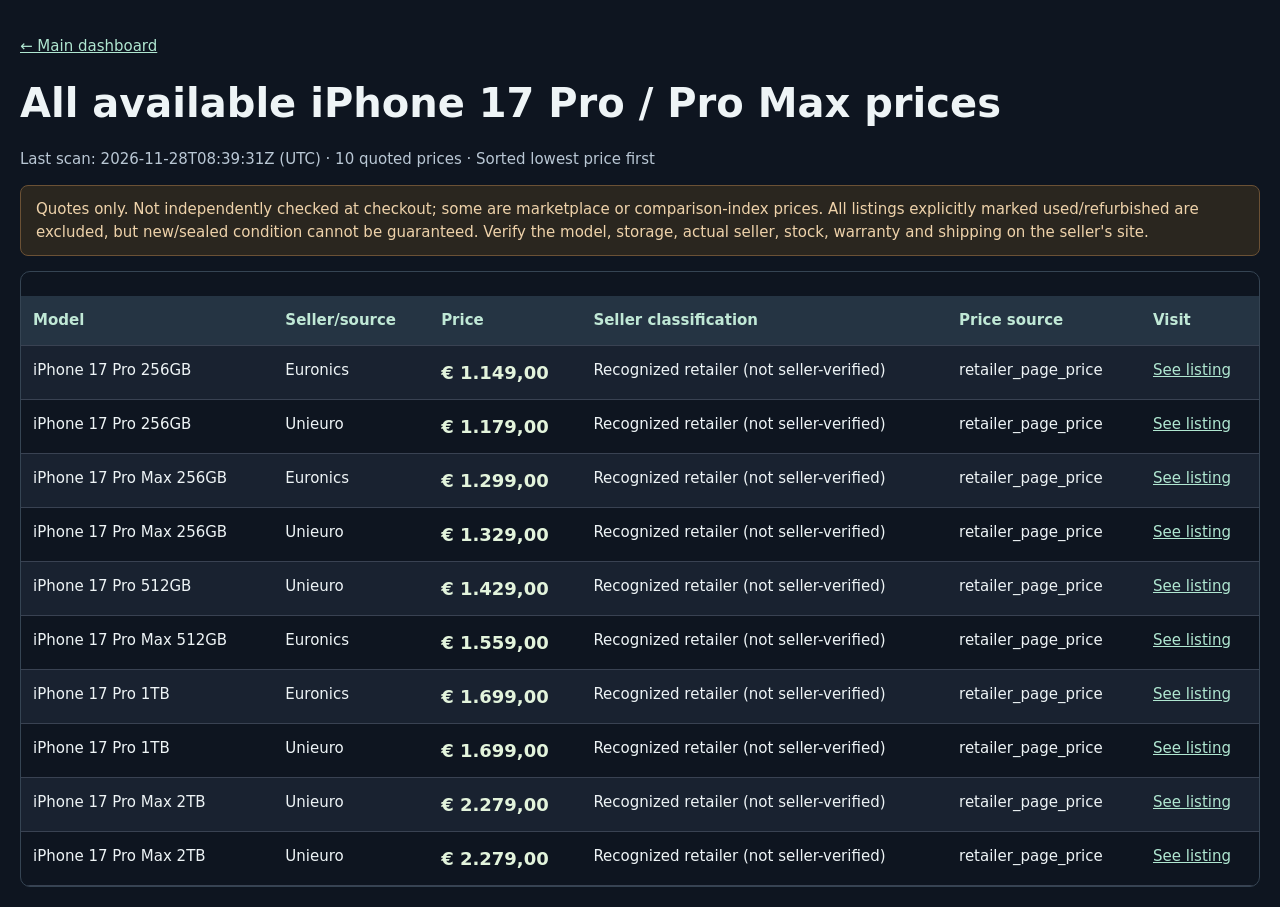
==== docs/data/prices.html @ 97929255 "data: hourly Italian iPhone price check" ====
<!doctype html><html lang="en"><head><meta charset="utf-8">
<meta name="viewport" content="width=device-width,initial-scale=1">
<title>Price Scout - All iPhone prices</title>
<style>
*{box-sizing:border-box}body{font:15px/1.5 system-ui,sans-serif;background:#0e1520;color:#eef4f6;margin:0;padding:20px}
main{max-width:1450px;margin:auto}h1{font-size:clamp(26px,4vw,40px);margin:12px 0}
p{color:#b9c7d4}a{color:#b0e7d1}table{width:100%;border-collapse:collapse;margin-top:24px}
th,td{text-align:left;border-bottom:1px solid #394252;padding:13px 12px;vertical-align:top}
th{background:#253443;color:#c0e8d6;position:sticky;top:0}
td strong{font-size:18px;white-space:nowrap;color:#e3f4dc}
tbody tr:nth-child(odd){background:#192230}
.scroller{overflow:auto;border:1px solid #354453;border-radius:10px}
.note{padding:12px 15px;border:1px solid #6b5135;border-radius:8px;background:#2a261f;color:#eed2aa}
</style></head><body><main><p><a href="../">← Main dashboard</a></p>
<h1>All available iPhone 17 Pro / Pro Max prices</h1>
<p>Last scan: 2026-11-28T08:39:31Z (UTC) · 10 quoted prices · Sorted lowest price first</p>
<p class="note">Quotes only. Not independently checked at checkout; some are marketplace or comparison-index prices.
All listings explicitly marked used/refurbished are excluded, but new/sealed condition cannot be guaranteed.
Verify the model, storage, actual seller, stock, warranty and shipping on the seller's site.</p>
<div class="scroller"><table><thead><tr><th>Model</th><th>Seller/source</th>
<th>Price</th><th>Seller classification</th><th>Price source</th><th>Visit</th>
</tr></thead><tbody><tr><td>iPhone 17 Pro 256GB</td><td>Euronics</td><td><strong>€ 1.149,00</strong></td><td>Recognized retailer (not seller-verified)</td><td>retailer_page_price</td><td><a rel='noopener noreferrer' target='_blank' href='https://www.euronics.it/telefonia/smartphone-e-cellulari/iphone/apple---iphone-17-pro-256gb-arancione-cosmico/252011576.html'>See listing</a></td></tr>
<tr><td>iPhone 17 Pro 256GB</td><td>Unieuro</td><td><strong>€ 1.179,00</strong></td><td>Recognized retailer (not seller-verified)</td><td>retailer_page_price</td><td><a rel='noopener noreferrer' target='_blank' href='https://www.unieuro.it/online/iPhone/iPhone-17-Pro-256GB-Blu-Profondo-pidAPLIPHONE17PRO256B?srsltid=AYCX9vLS0EcnNYbe7nT2cRvlKNrRDwTQU0F_ln6gCYMIBSN3Wp8_mXMH'>See listing</a></td></tr>
<tr><td>iPhone 17 Pro Max 256GB</td><td>Euronics</td><td><strong>€ 1.299,00</strong></td><td>Recognized retailer (not seller-verified)</td><td>retailer_page_price</td><td><a rel='noopener noreferrer' target='_blank' href='https://www.euronics.it/telefonia/smartphone-e-cellulari/iphone/apple---iphone-17-pro-max-256gb-blu-profondo/252011543.html'>See listing</a></td></tr>
<tr><td>iPhone 17 Pro Max 256GB</td><td>Unieuro</td><td><strong>€ 1.329,00</strong></td><td>Recognized retailer (not seller-verified)</td><td>retailer_page_price</td><td><a rel='noopener noreferrer' target='_blank' href='https://www.unieuro.it/online/iPhone/iPhone-17-Pro-Max-256GB-Argento-pidAPLIPHONE17PMAX256S?srsltid=AYCX9vKdFCT2Jado3sL8WPswBCR-O9xjeXpabRbj9XxHGFi4mGzAQP00'>See listing</a></td></tr>
<tr><td>iPhone 17 Pro 512GB</td><td>Unieuro</td><td><strong>€ 1.429,00</strong></td><td>Recognized retailer (not seller-verified)</td><td>retailer_page_price</td><td><a rel='noopener noreferrer' target='_blank' href='https://www.unieuro.it/online/iPhone/iPhone-17-Pro-512GB-Blu-Profondo-pidAPLIPHONE17PRO512B?srsltid=AYCX9vLOgrSZJpri4MDUjRY-WAeSzEc0OtWbik0Wd-L0rrJIj--ow540'>See listing</a></td></tr>
<tr><td>iPhone 17 Pro Max 512GB</td><td>Euronics</td><td><strong>€ 1.559,00</strong></td><td>Recognized retailer (not seller-verified)</td><td>retailer_page_price</td><td><a rel='noopener noreferrer' target='_blank' href='https://www.euronics.it/telefonia/smartphone-e-cellulari/iphone/apple---iphone-17-pro-max-512gb-blu-profondo/252011546.html'>See listing</a></td></tr>
<tr><td>iPhone 17 Pro 1TB</td><td>Euronics</td><td><strong>€ 1.699,00</strong></td><td>Recognized retailer (not seller-verified)</td><td>retailer_page_price</td><td><a rel='noopener noreferrer' target='_blank' href='https://www.euronics.it/telefonia/smartphone-e-cellulari/iphone/apple---iphone-17-pro-1tb-arancione-cosmico/252011582.html'>See listing</a></td></tr>
<tr><td>iPhone 17 Pro 1TB</td><td>Unieuro</td><td><strong>€ 1.699,00</strong></td><td>Recognized retailer (not seller-verified)</td><td>retailer_page_price</td><td><a rel='noopener noreferrer' target='_blank' href='https://www.unieuro.it/online/iPhone/iPhone-17-Pro-1TB-Argento-pidILIIPHONE17PRO1TBS?srsltid=AYCX9vKCCN0sAsEZV-HgGHBzeiF1P1r1R5F8ExxjlYKS-PmPMAExKgMg'>See listing</a></td></tr>
<tr><td>iPhone 17 Pro Max 2TB</td><td>Unieuro</td><td><strong>€ 2.279,00</strong></td><td>Recognized retailer (not seller-verified)</td><td>retailer_page_price</td><td><a rel='noopener noreferrer' target='_blank' href='https://www.unieuro.it/online/iPhone/iPhone-17-Pro-Max-2TB-Blu-Profondo-pidAPLIPHONE17PMAX2TBB?srsltid=AYCX9vIREhcOltE8qFn78qBAtrQIFlp8AExLQkKI3qZM4C3Xm0Jcw45P'>See listing</a></td></tr>
<tr><td>iPhone 17 Pro Max 2TB</td><td>Unieuro</td><td><strong>€ 2.279,00</strong></td><td>Recognized retailer (not seller-verified)</td><td>retailer_page_price</td><td><a rel='noopener noreferrer' target='_blank' href='https://www.unieuro.it/online/iPhone/iPhone-17-Pro-Max-2TB-Argento-pidAPLIPHONE17PMAX2TBS?srsltid=AYCX9vJMY3vyll2h9pfcpYhXTvW_8mj0sPIZLsoPZWCXIxbhiK2hf12k'>See listing</a></td></tr></tbody></table></div>
</main></body></html>
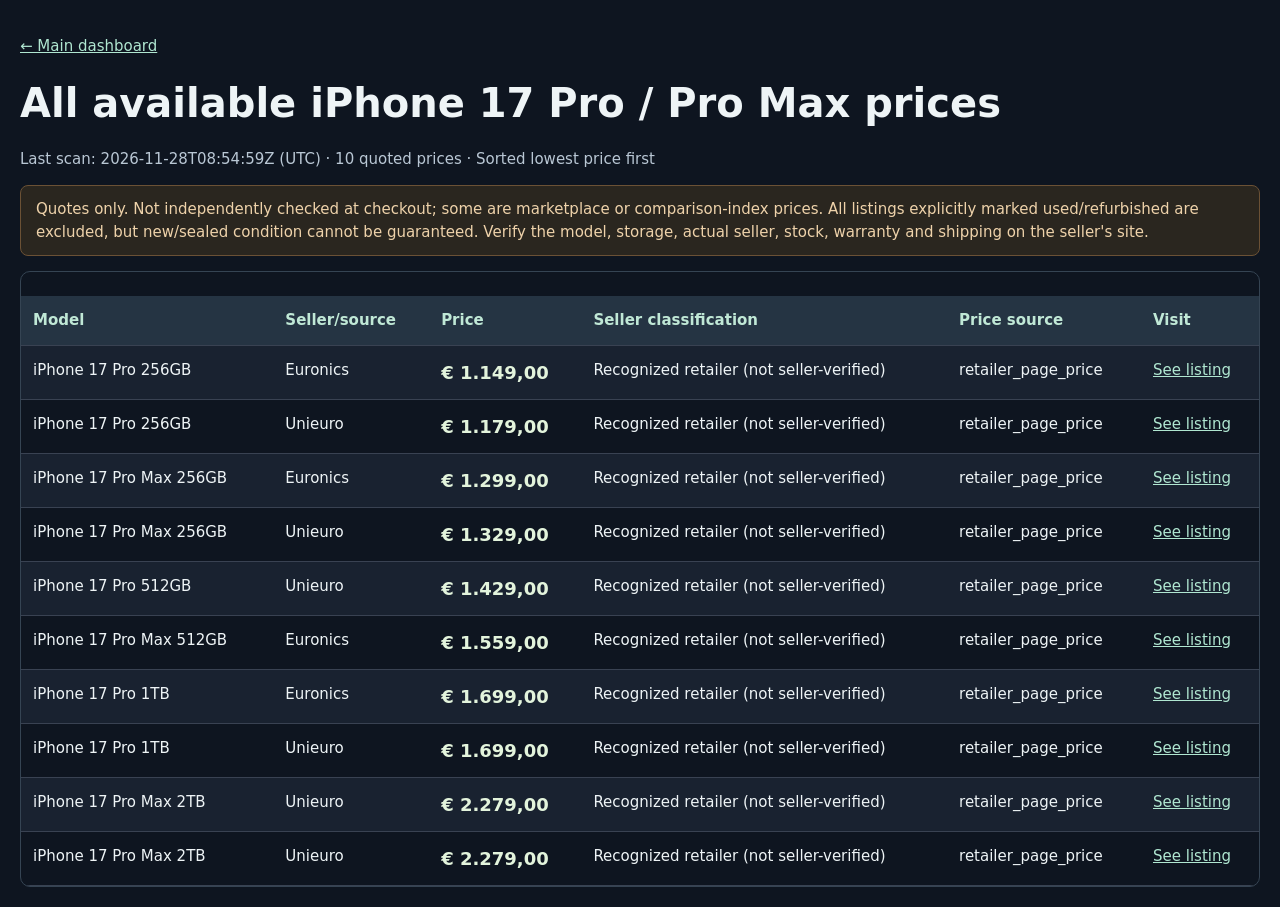
==== commit a730cd95: "data: hourly Italian iPhone price check" ====
--- a/docs/data/prices.html
+++ b/docs/data/prices.html
@@ -13,7 +13,7 @@
 .note{padding:12px 15px;border:1px solid #6b5135;border-radius:8px;background:#2a261f;color:#eed2aa}
 </style></head><body><main><p><a href="../">← Main dashboard</a></p>
 <h1>All available iPhone 17 Pro / Pro Max prices</h1>
-<p>Last scan: 2026-11-28T08:39:31Z (UTC) · 10 quoted prices · Sorted lowest price first</p>
+<p>Last scan: 2026-11-28T08:54:59Z (UTC) · 10 quoted prices · Sorted lowest price first</p>
 <p class="note">Quotes only. Not independently checked at checkout; some are marketplace or comparison-index prices.
 All listings explicitly marked used/refurbished are excluded, but new/sealed condition cannot be guaranteed.
 Verify the model, storage, actual seller, stock, warranty and shipping on the seller's site.</p>
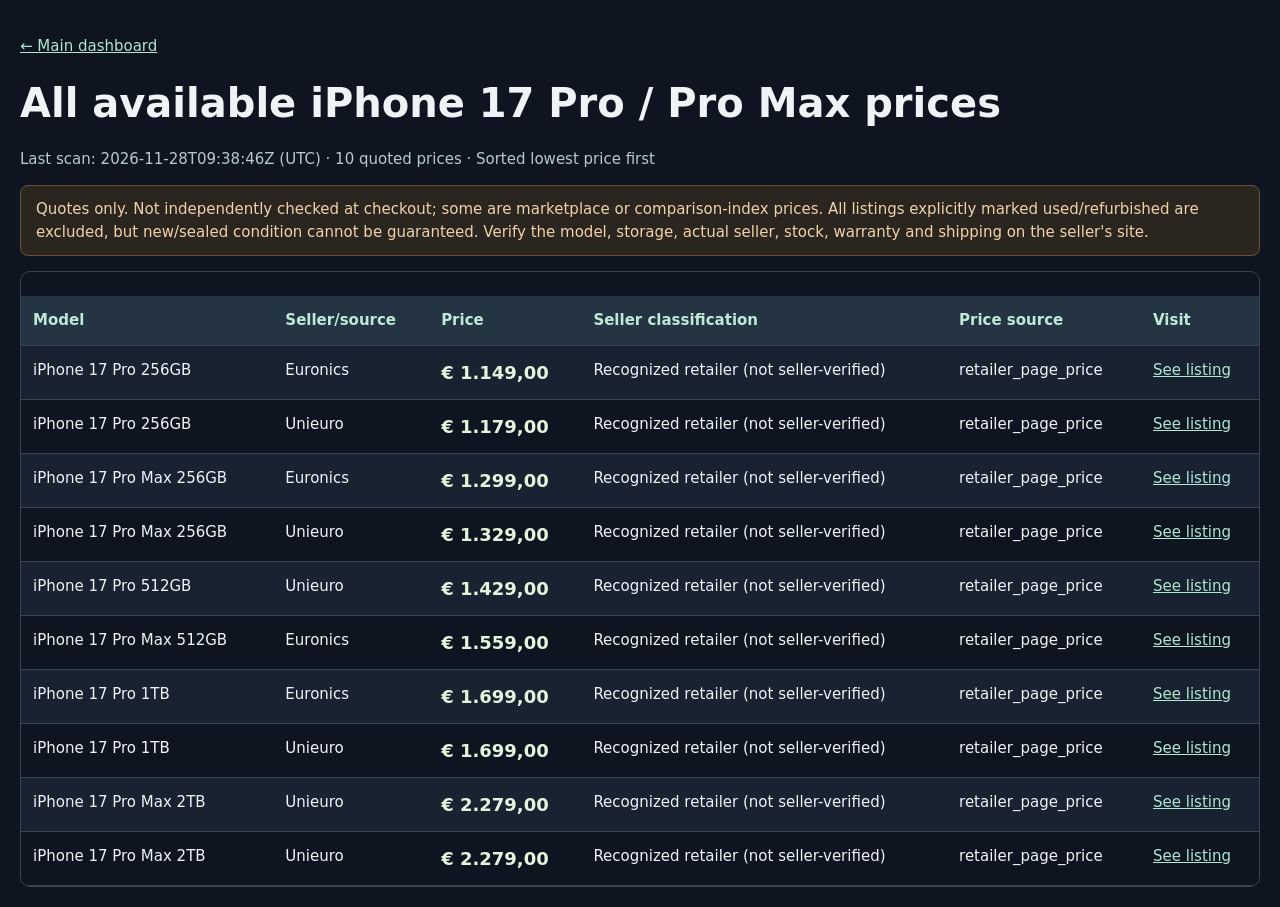
==== commit 670df1a5: "data: hourly Italian iPhone price check" ====
--- a/docs/data/prices.html
+++ b/docs/data/prices.html
@@ -13,7 +13,7 @@
 .note{padding:12px 15px;border:1px solid #6b5135;border-radius:8px;background:#2a261f;color:#eed2aa}
 </style></head><body><main><p><a href="../">← Main dashboard</a></p>
 <h1>All available iPhone 17 Pro / Pro Max prices</h1>
-<p>Last scan: 2026-11-28T08:54:59Z (UTC) · 10 quoted prices · Sorted lowest price first</p>
+<p>Last scan: 2026-11-28T09:38:46Z (UTC) · 10 quoted prices · Sorted lowest price first</p>
 <p class="note">Quotes only. Not independently checked at checkout; some are marketplace or comparison-index prices.
 All listings explicitly marked used/refurbished are excluded, but new/sealed condition cannot be guaranteed.
 Verify the model, storage, actual seller, stock, warranty and shipping on the seller's site.</p>
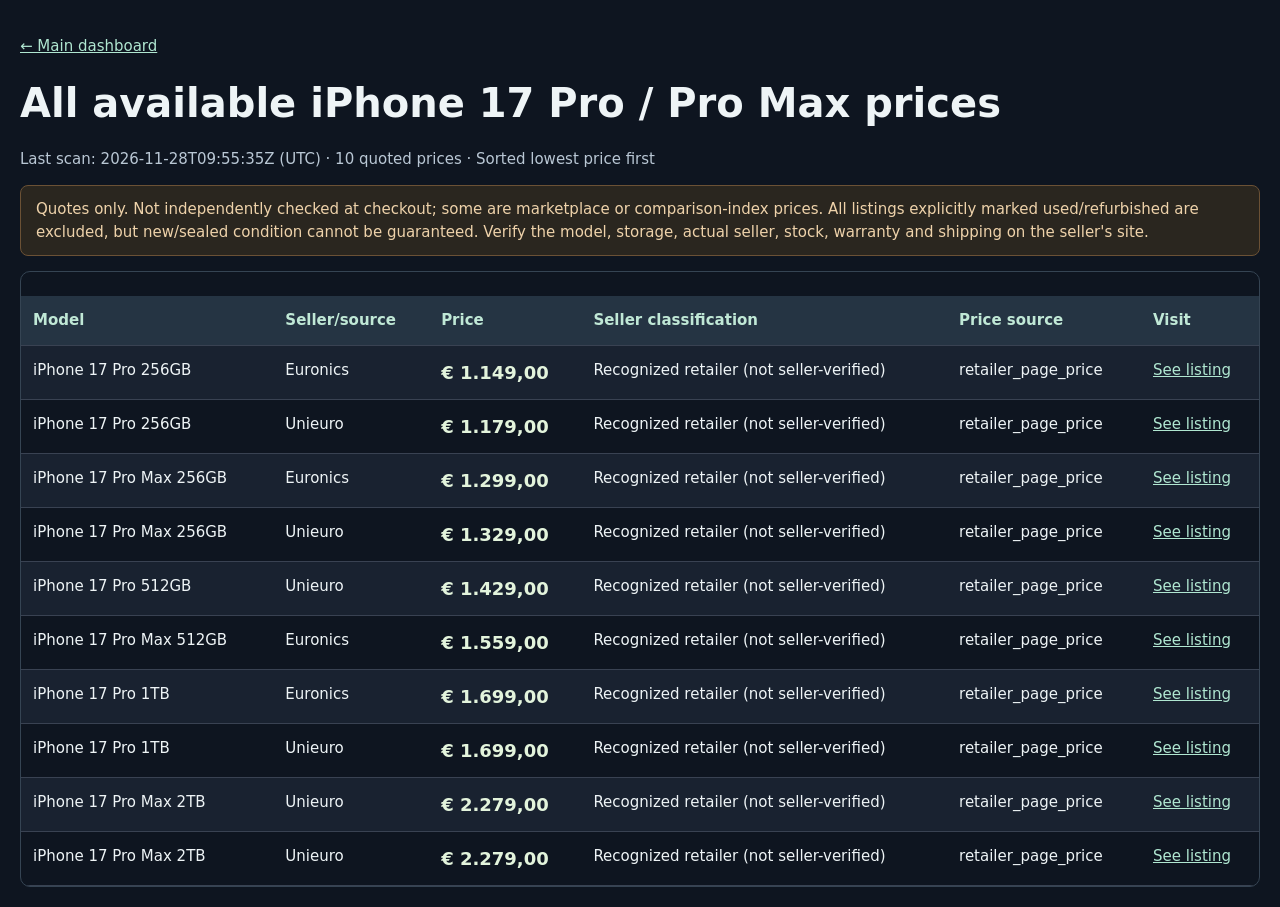
==== commit eb4662bd: "data: hourly Italian iPhone price check" ====
--- a/docs/data/prices.html
+++ b/docs/data/prices.html
@@ -13,7 +13,7 @@
 .note{padding:12px 15px;border:1px solid #6b5135;border-radius:8px;background:#2a261f;color:#eed2aa}
 </style></head><body><main><p><a href="../">← Main dashboard</a></p>
 <h1>All available iPhone 17 Pro / Pro Max prices</h1>
-<p>Last scan: 2026-11-28T09:38:46Z (UTC) · 10 quoted prices · Sorted lowest price first</p>
+<p>Last scan: 2026-11-28T09:55:35Z (UTC) · 10 quoted prices · Sorted lowest price first</p>
 <p class="note">Quotes only. Not independently checked at checkout; some are marketplace or comparison-index prices.
 All listings explicitly marked used/refurbished are excluded, but new/sealed condition cannot be guaranteed.
 Verify the model, storage, actual seller, stock, warranty and shipping on the seller's site.</p>
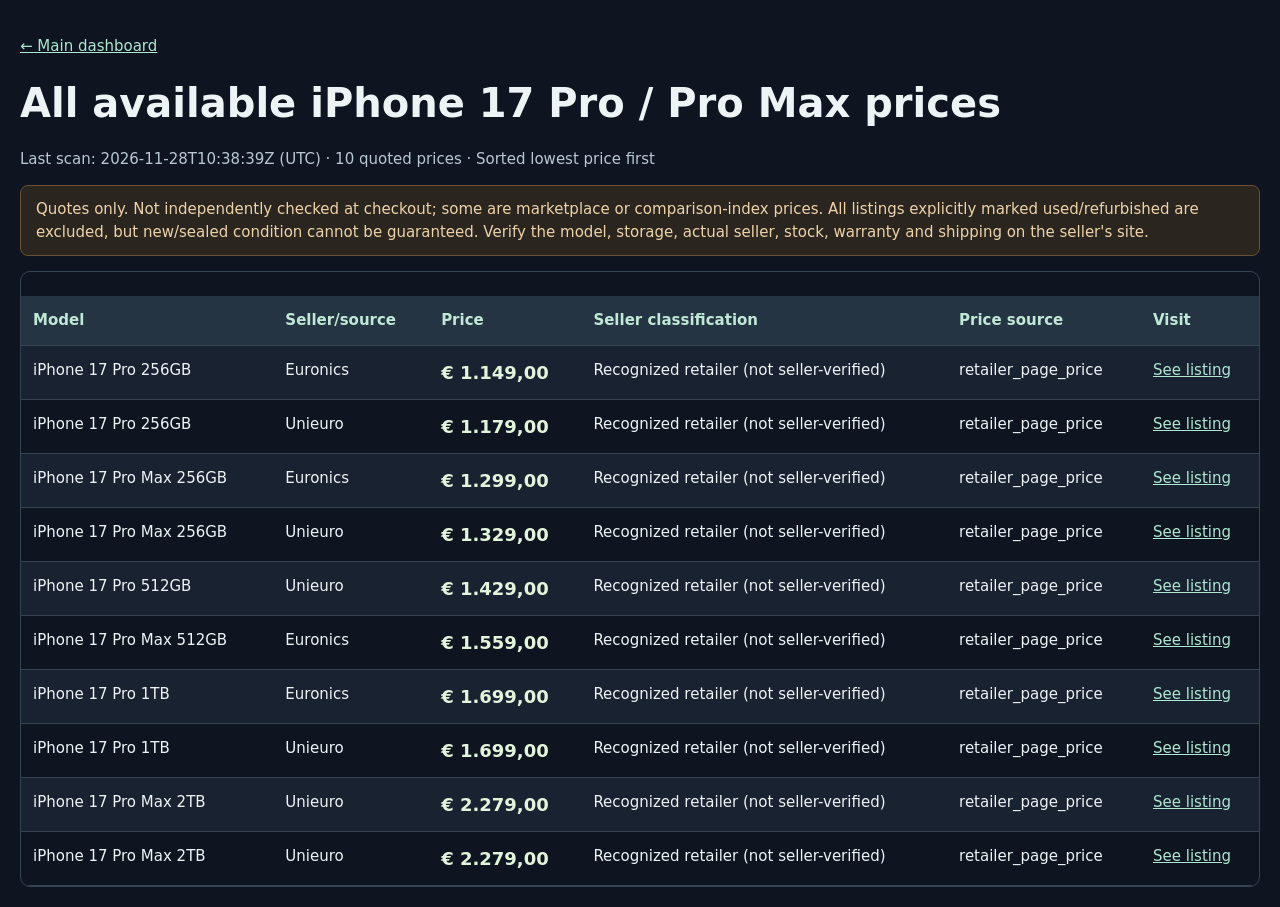
==== commit 19671ebc: "data: hourly Italian iPhone price check" ====
--- a/docs/data/prices.html
+++ b/docs/data/prices.html
@@ -13,7 +13,7 @@
 .note{padding:12px 15px;border:1px solid #6b5135;border-radius:8px;background:#2a261f;color:#eed2aa}
 </style></head><body><main><p><a href="../">← Main dashboard</a></p>
 <h1>All available iPhone 17 Pro / Pro Max prices</h1>
-<p>Last scan: 2026-11-28T09:55:35Z (UTC) · 10 quoted prices · Sorted lowest price first</p>
+<p>Last scan: 2026-11-28T10:38:39Z (UTC) · 10 quoted prices · Sorted lowest price first</p>
 <p class="note">Quotes only. Not independently checked at checkout; some are marketplace or comparison-index prices.
 All listings explicitly marked used/refurbished are excluded, but new/sealed condition cannot be guaranteed.
 Verify the model, storage, actual seller, stock, warranty and shipping on the seller's site.</p>
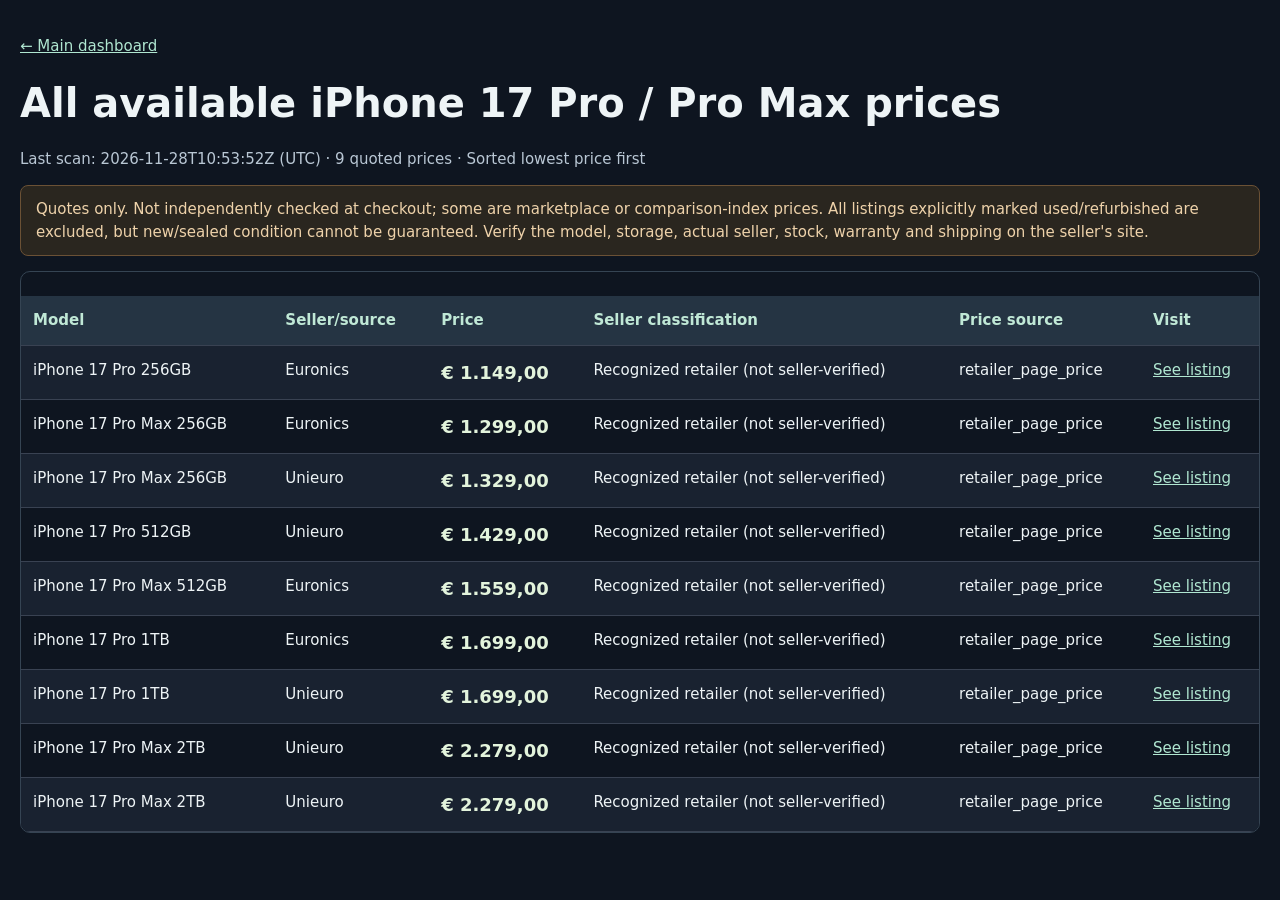
==== commit 48fb90da: "data: hourly Italian iPhone price check" ====
--- a/docs/data/prices.html
+++ b/docs/data/prices.html
@@ -13,14 +13,13 @@
 .note{padding:12px 15px;border:1px solid #6b5135;border-radius:8px;background:#2a261f;color:#eed2aa}
 </style></head><body><main><p><a href="../">← Main dashboard</a></p>
 <h1>All available iPhone 17 Pro / Pro Max prices</h1>
-<p>Last scan: 2026-11-28T10:38:39Z (UTC) · 10 quoted prices · Sorted lowest price first</p>
+<p>Last scan: 2026-11-28T10:53:52Z (UTC) · 9 quoted prices · Sorted lowest price first</p>
 <p class="note">Quotes only. Not independently checked at checkout; some are marketplace or comparison-index prices.
 All listings explicitly marked used/refurbished are excluded, but new/sealed condition cannot be guaranteed.
 Verify the model, storage, actual seller, stock, warranty and shipping on the seller's site.</p>
 <div class="scroller"><table><thead><tr><th>Model</th><th>Seller/source</th>
 <th>Price</th><th>Seller classification</th><th>Price source</th><th>Visit</th>
 </tr></thead><tbody><tr><td>iPhone 17 Pro 256GB</td><td>Euronics</td><td><strong>€ 1.149,00</strong></td><td>Recognized retailer (not seller-verified)</td><td>retailer_page_price</td><td><a rel='noopener noreferrer' target='_blank' href='https://www.euronics.it/telefonia/smartphone-e-cellulari/iphone/apple---iphone-17-pro-256gb-arancione-cosmico/252011576.html'>See listing</a></td></tr>
-<tr><td>iPhone 17 Pro 256GB</td><td>Unieuro</td><td><strong>€ 1.179,00</strong></td><td>Recognized retailer (not seller-verified)</td><td>retailer_page_price</td><td><a rel='noopener noreferrer' target='_blank' href='https://www.unieuro.it/online/iPhone/iPhone-17-Pro-256GB-Blu-Profondo-pidAPLIPHONE17PRO256B?srsltid=AYCX9vLS0EcnNYbe7nT2cRvlKNrRDwTQU0F_ln6gCYMIBSN3Wp8_mXMH'>See listing</a></td></tr>
 <tr><td>iPhone 17 Pro Max 256GB</td><td>Euronics</td><td><strong>€ 1.299,00</strong></td><td>Recognized retailer (not seller-verified)</td><td>retailer_page_price</td><td><a rel='noopener noreferrer' target='_blank' href='https://www.euronics.it/telefonia/smartphone-e-cellulari/iphone/apple---iphone-17-pro-max-256gb-blu-profondo/252011543.html'>See listing</a></td></tr>
 <tr><td>iPhone 17 Pro Max 256GB</td><td>Unieuro</td><td><strong>€ 1.329,00</strong></td><td>Recognized retailer (not seller-verified)</td><td>retailer_page_price</td><td><a rel='noopener noreferrer' target='_blank' href='https://www.unieuro.it/online/iPhone/iPhone-17-Pro-Max-256GB-Argento-pidAPLIPHONE17PMAX256S?srsltid=AYCX9vKdFCT2Jado3sL8WPswBCR-O9xjeXpabRbj9XxHGFi4mGzAQP00'>See listing</a></td></tr>
 <tr><td>iPhone 17 Pro 512GB</td><td>Unieuro</td><td><strong>€ 1.429,00</strong></td><td>Recognized retailer (not seller-verified)</td><td>retailer_page_price</td><td><a rel='noopener noreferrer' target='_blank' href='https://www.unieuro.it/online/iPhone/iPhone-17-Pro-512GB-Blu-Profondo-pidAPLIPHONE17PRO512B?srsltid=AYCX9vLOgrSZJpri4MDUjRY-WAeSzEc0OtWbik0Wd-L0rrJIj--ow540'>See listing</a></td></tr>
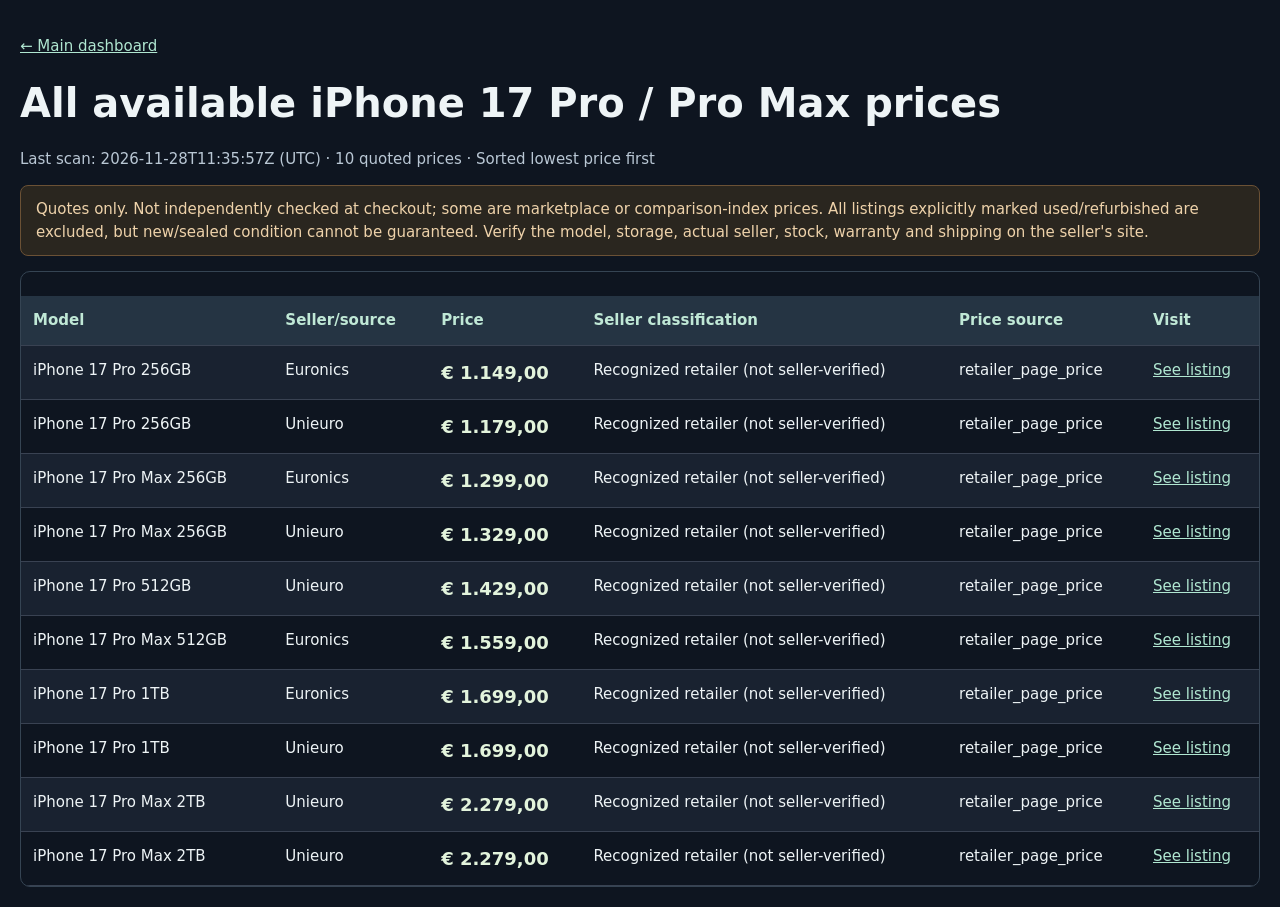
==== commit 8578d8f5: "data: hourly Italian iPhone price check" ====
--- a/docs/data/prices.html
+++ b/docs/data/prices.html
@@ -13,13 +13,14 @@
 .note{padding:12px 15px;border:1px solid #6b5135;border-radius:8px;background:#2a261f;color:#eed2aa}
 </style></head><body><main><p><a href="../">← Main dashboard</a></p>
 <h1>All available iPhone 17 Pro / Pro Max prices</h1>
-<p>Last scan: 2026-11-28T10:53:52Z (UTC) · 9 quoted prices · Sorted lowest price first</p>
+<p>Last scan: 2026-11-28T11:35:57Z (UTC) · 10 quoted prices · Sorted lowest price first</p>
 <p class="note">Quotes only. Not independently checked at checkout; some are marketplace or comparison-index prices.
 All listings explicitly marked used/refurbished are excluded, but new/sealed condition cannot be guaranteed.
 Verify the model, storage, actual seller, stock, warranty and shipping on the seller's site.</p>
 <div class="scroller"><table><thead><tr><th>Model</th><th>Seller/source</th>
 <th>Price</th><th>Seller classification</th><th>Price source</th><th>Visit</th>
 </tr></thead><tbody><tr><td>iPhone 17 Pro 256GB</td><td>Euronics</td><td><strong>€ 1.149,00</strong></td><td>Recognized retailer (not seller-verified)</td><td>retailer_page_price</td><td><a rel='noopener noreferrer' target='_blank' href='https://www.euronics.it/telefonia/smartphone-e-cellulari/iphone/apple---iphone-17-pro-256gb-arancione-cosmico/252011576.html'>See listing</a></td></tr>
+<tr><td>iPhone 17 Pro 256GB</td><td>Unieuro</td><td><strong>€ 1.179,00</strong></td><td>Recognized retailer (not seller-verified)</td><td>retailer_page_price</td><td><a rel='noopener noreferrer' target='_blank' href='https://www.unieuro.it/online/iPhone/iPhone-17-Pro-256GB-Blu-Profondo-pidAPLIPHONE17PRO256B?srsltid=AYCX9vLS0EcnNYbe7nT2cRvlKNrRDwTQU0F_ln6gCYMIBSN3Wp8_mXMH'>See listing</a></td></tr>
 <tr><td>iPhone 17 Pro Max 256GB</td><td>Euronics</td><td><strong>€ 1.299,00</strong></td><td>Recognized retailer (not seller-verified)</td><td>retailer_page_price</td><td><a rel='noopener noreferrer' target='_blank' href='https://www.euronics.it/telefonia/smartphone-e-cellulari/iphone/apple---iphone-17-pro-max-256gb-blu-profondo/252011543.html'>See listing</a></td></tr>
 <tr><td>iPhone 17 Pro Max 256GB</td><td>Unieuro</td><td><strong>€ 1.329,00</strong></td><td>Recognized retailer (not seller-verified)</td><td>retailer_page_price</td><td><a rel='noopener noreferrer' target='_blank' href='https://www.unieuro.it/online/iPhone/iPhone-17-Pro-Max-256GB-Argento-pidAPLIPHONE17PMAX256S?srsltid=AYCX9vKdFCT2Jado3sL8WPswBCR-O9xjeXpabRbj9XxHGFi4mGzAQP00'>See listing</a></td></tr>
 <tr><td>iPhone 17 Pro 512GB</td><td>Unieuro</td><td><strong>€ 1.429,00</strong></td><td>Recognized retailer (not seller-verified)</td><td>retailer_page_price</td><td><a rel='noopener noreferrer' target='_blank' href='https://www.unieuro.it/online/iPhone/iPhone-17-Pro-512GB-Blu-Profondo-pidAPLIPHONE17PRO512B?srsltid=AYCX9vLOgrSZJpri4MDUjRY-WAeSzEc0OtWbik0Wd-L0rrJIj--ow540'>See listing</a></td></tr>
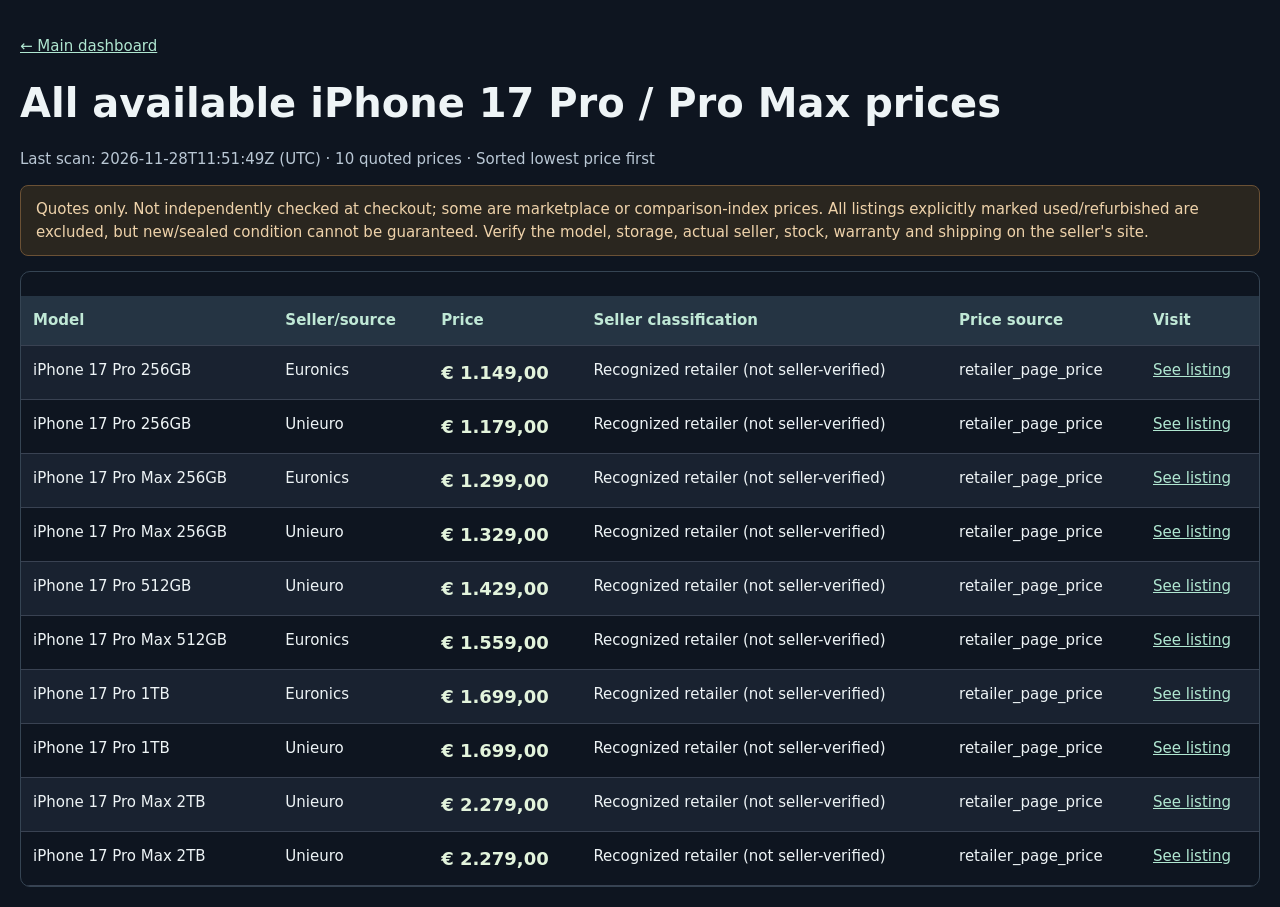
==== commit fad8cf60: "data: hourly Italian iPhone price check" ====
--- a/docs/data/prices.html
+++ b/docs/data/prices.html
@@ -13,7 +13,7 @@
 .note{padding:12px 15px;border:1px solid #6b5135;border-radius:8px;background:#2a261f;color:#eed2aa}
 </style></head><body><main><p><a href="../">← Main dashboard</a></p>
 <h1>All available iPhone 17 Pro / Pro Max prices</h1>
-<p>Last scan: 2026-11-28T11:35:57Z (UTC) · 10 quoted prices · Sorted lowest price first</p>
+<p>Last scan: 2026-11-28T11:51:49Z (UTC) · 10 quoted prices · Sorted lowest price first</p>
 <p class="note">Quotes only. Not independently checked at checkout; some are marketplace or comparison-index prices.
 All listings explicitly marked used/refurbished are excluded, but new/sealed condition cannot be guaranteed.
 Verify the model, storage, actual seller, stock, warranty and shipping on the seller's site.</p>
